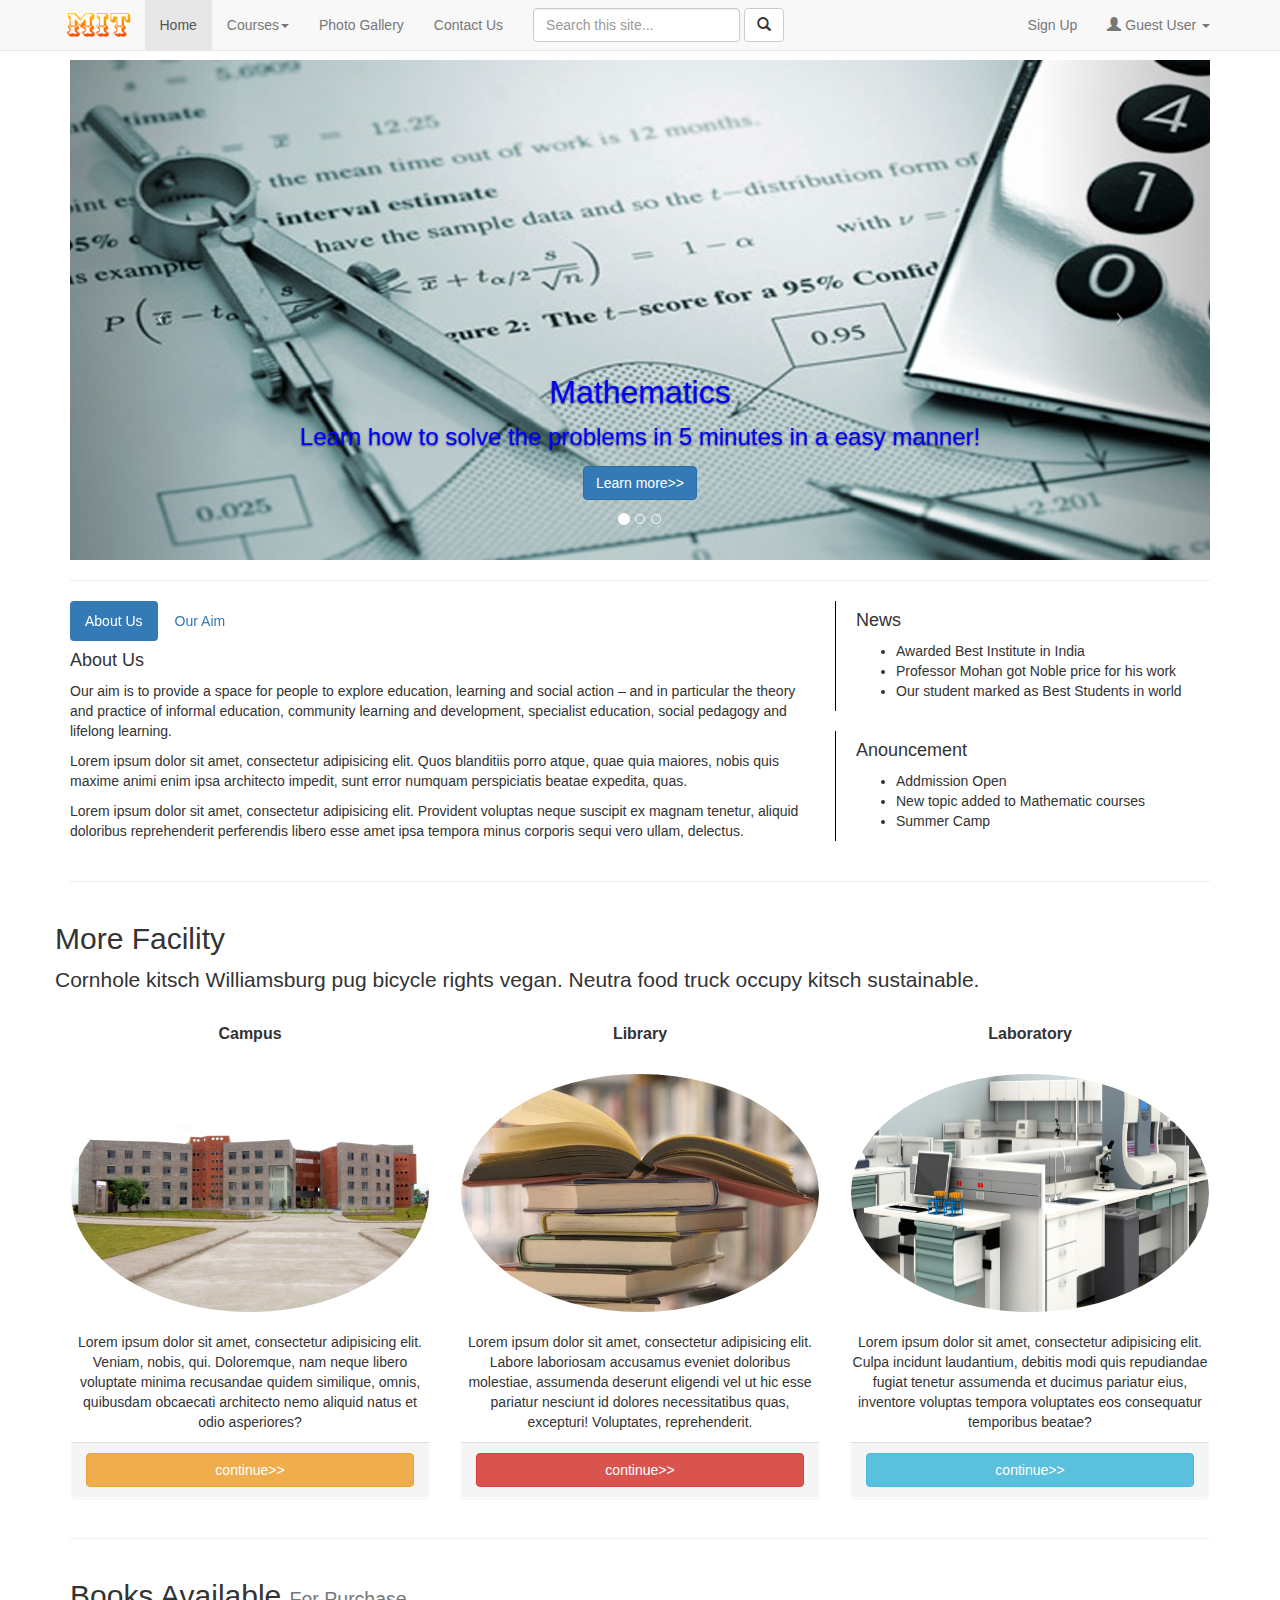
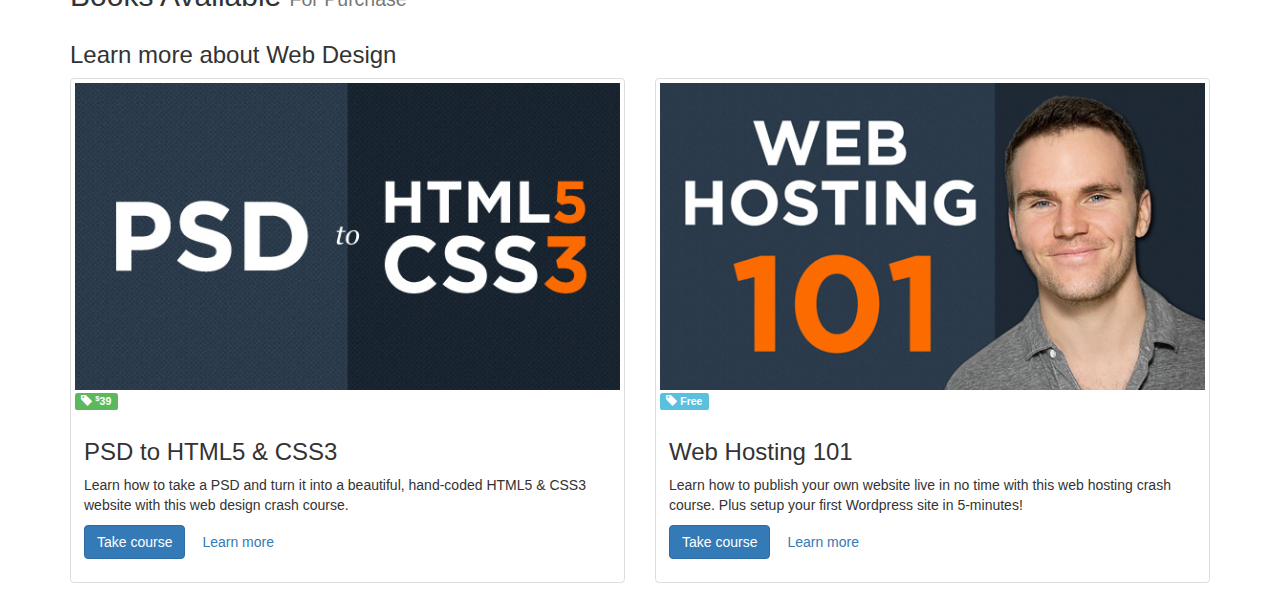
==== index.html @ 0b4a35d6 "assignment" ====
<!DOCTYPE html>

<html>
	<head>
		
		<!-- Website Title & Description for Search Engine purposes -->
		<title>MIT</title>
		<meta name="description" content="Institutional Website">
		
		<!-- Mobile viewport optimized -->
		<meta name="viewport" content="width=device-width, initial-scale=1.0, maximum-scale=1.0, user-scalable=no">
		
		<!-- Bootstrap CSS -->
		<link href="bootstrap/css/bootstrap.min.css" rel="stylesheet">
		<link href="includes/css/bootstrap-glyphicons.css" rel="stylesheet">
		
		<!-- Custom CSS -->
		<link href="includes/css/styles.css" rel="stylesheet">
		
		<!-- Include Modernizr in the head, before any other Javascript -->
		<script src="includes/js/modernizr-2.6.2.min.js"></script>
		
	</head>
	<body>
	<div class="container" id="main">
		<div class="navbar navbar-default navbar-fixed-top">
			<div class="container">
			    <!-- .btn-navbar is used as the toggle for collapsed navbar content -->
                <div class="navbar-header">
                    <button class="navbar-toggle collapsed" data-target="#navbarcollapsing" data-toggle="collapse" aria-expanded="false" aria-control="navbar" type="button">
                        <span class="sr-only">Toggle navigation</span>
                        <span class="icon-bar"></span>
                        <span class="icon-bar"></span>
                        <span class="icon-bar"></span>
                    </button>
                    <a class="navbar-brand" href="/"><img src="images/logo2.png" alt="Your Logo"></a>
                  
                </div><!-- navbar header-->
                <div id="navbarcollapsing" class="collapse navbar-collapse">
                	<ul class="nav navbar-nav">
                		<li  class="active"><a href="#">Home</a></li>
                		<li class="dropdown"><a class="dropdown-toggle" href="#" data-toggle="dropdown">Courses<strong class="caret"></strong></a>
                		  <ul class="dropdown-menu">
                		  	<li><a href="#">Mathematics</a></li>
                		  	<li><a href="#">Chemistry</a></li>
                		  	<li><a href="#">Physics</a></li>
                		  	<li class="divider"></li>
                		  	<li class="dropdown-header">More Courses</li>
                		  	<li><a href="#">Biology</a></li>
                		  </ul>
                		</li>
                		<li><a href="#">Photo Gallery</a></li>
                		<li><a href="#">Contact Us</a></li>
                	</ul>
            		<form class="navbar-form navbar-left">
						<input type="text" class="form-control" placeholder="Search this site..." id="searchInput">
						<button type="submit" class="btn btn-default"><span class="glyphicon glyphicon-search"></span></button>
					</form><!-- end navbar-form -->
                    <ul class="nav navbar-nav navbar-right">
                    	<li><a href="#signupModal" data-toggle="modal">Sign Up</a>

                    	</li>
                        <li class="dropdown">
                            <a href="#" class="dropdown-toggle" data-toggle="dropdown"  aria-haspopup="true" aria-expanded="false"><span class="glyphicon glyphicon-user"></span> Guest User <strong class="caret"></strong></a>
                            
                            <ul class="dropdown-menu">
                                <li>
                                    <a href="#"><span class="glyphicon glyphicon-wrench"></span> Settings</a>
                                </li>
                                
                                <li>
                                    <a href="#"><span class="glyphicon glyphicon-refresh"></span> Update Profile</a>
                                </li>
                                
                                <li>
                                    <a href="#"><span class="glyphicon glyphicon-briefcase"></span> Billing</a>
                                </li>
                                
                                <li class="divider"></li>
                                
                                <li>
                                    <a href="#"><span class="glyphicon glyphicon-off"></span> Sign out</a>
                                </li>
                            </ul>
                        </li>
                    </ul><!-- end nav pull-right -->
                </div><!-- Collapse navbar-->

			</div><!-- container of navbar-->
		</div><!-- navbar end-->
		<div class="carousel slide" id="myCarousel">
		
			<!-- Indicators -->
			<ol class="carousel-indicators">
				<li class="active" data-slide-to="0" data-target="#myCarousel"></li>
				<li data-slide-to="1" data-target="#myCarousel"></li>
				<li data-slide-to="2" data-target="#myCarousel"></li>
			</ol>
		
			<!-- Wrapper for slides -->
			<div class="carousel-inner">
				<div class="item active" id="slide1">
					<div class="carousel-caption">
						<h4>Mathematics</h4>
						<p>Learn how to solve the problems in 5 minutes in a easy manner!</p>
						<p><a class="btn btn-large btn-primary" href="#">Learn more>></a></p>
					</div><!-- end carousel-caption-->
				</div><!-- end item -->
				
				<div class="item" id="slide2">
					<div class="carousel-caption">
						<h4>Master in Laboratory Work</h4>
						<p>A Way to work in Physics lab so that it is easy to arrange all the task in specific manner and get mastery in it.</p>
						<p><a class="btn btn-large btn-primary" href="#">Learn more>></a></p>
					</div><!-- end carousel-caption-->
				</div><!-- end item -->
				
				<div class="item" id="slide3">
					<div class="carousel-caption">
						<h4>Research is Art</h4>
						<p>Research is an art how to think that a normal person can't think</p>
						<p><a class="btn btn-large btn-primary" href="#">Read it</a></p>
					</div><!-- end carousel-caption-->
				</div><!-- end item -->
			</div><!-- carousel-inner -->
			
			<!-- Controls -->
			<a class="left carousel-control" data-slide="prev" href="#myCarousel"><span class="icon-prev"></span></a>
			<a class="right carousel-control" data-slide="next" href="#myCarousel"><span class="icon-next"></span></a>
		
		</div><!-- end myCarousel -->
		<hr>
		<div class="row" id="maincontent">
			<div class="col-lg-8 col-md-8">
				<div class="tabbable">
					<ul class="nav nav-pills">
						<li class="active"><a href="#tab1" data-toggle="tab">About Us</a></li>
						<li><a href="#tab2" data-toggle="tab">Our Aim</a></li>
					</ul>
					<div class="tab-content">
						<div class="tab-pane active" id="tab1">
							<h4>About Us</h4>
							<p>Our aim is to provide a space for people to explore education, learning and social action – and in particular the theory and practice of informal education, community learning and development, specialist education, social pedagogy and lifelong learning.</p>
							<p>Lorem ipsum dolor sit amet, consectetur adipisicing elit. Quos blanditiis porro atque, quae quia maiores, nobis quis maxime animi enim ipsa architecto impedit, sunt error numquam perspiciatis beatae expedita, quas.</p>
							<p>Lorem ipsum dolor sit amet, consectetur adipisicing elit. Provident voluptas neque suscipit ex magnam tenetur, aliquid doloribus reprehenderit perferendis libero esse amet ipsa tempora minus corporis sequi vero ullam, delectus.</p>
						</div>
						<div class="tab-pane" id="tab2">
							<h4>Our Aim</h4>
							<p>Our aim is to provide a space for people to explore education, learning and social action – and in particular the theory and practice of informal education, community learning and development, specialist education, social pedagogy and lifelong learning.</p>
							<p>Lorem ipsum dolor sit amet, consectetur adipisicing elit. Quos blanditiis porro atque, quae quia maiores, nobis quis maxime animi enim ipsa architecto impedit, sunt error numquam perspiciatis beatae expedita, quas.</p>
							<p>Lorem ipsum dolor sit amet, consectetur adipisicing elit. Provident voluptas neque suscipit ex magnam tenetur, aliquid doloribus reprehenderit perferendis libero esse amet ipsa tempora minus corporis sequi vero ullam, delectus.</p>
						</div><!-- tab-pane end-->
					</div><!-- tab-content end-->
				</div><!-- tabbable-->
			</div><!-- col-8-->
			<div class="cal-lg-4 col-md-4">
				<div class="row subsec">
			    	<h4>News</h4>
			    	<ul>
			    		<li>Awarded Best Institute in India</li>
			    		<li>Professor Mohan got Noble price for his work</li>
			    		<li>Our student marked as Best Students in world</li>
			    	</ul>
			    </div>
			    <div class="row subsec">
			    	<h4>Anouncement</h4>
			    	<ul>
			    		<li>Addmission Open</li>
			    		<li>New topic added to Mathematic courses</li>
			    		<li>Summer Camp</li>
			    	</ul>
			    </div>
			</div><!-- end of col-4-->
		</div><! row maincontent end-->
		<hr>
		<div class="row" id="facilityheading">
			<div class="col-12">
				<h2>More Facility</h2>
				<p class="lead">Cornhole kitsch Williamsburg pug bicycle rights vegan. Neutra food truck occupy kitsch sustainable.</p>
			</div><!-- end col-12 -->
		</div><!-- end facilityHeading -->
		<div class="row" id="facility">
			<div class="col-sm-4 facility">
				<div class="panel">
					<div class="panel-heading">
						<h2 class="panel-title">Campus</h3>
					</div><!-- end panel-heading -->
					<img src="images/campus.jpg" alt="HTML5" class="img-circle img-responsive">
					
					<p>Lorem ipsum dolor sit amet, consectetur adipisicing elit. Veniam, nobis, qui. Doloremque, nam neque libero voluptate minima recusandae quidem similique, omnis, quibusdam obcaecati architecto nemo aliquid natus et odio asperiores?</p>
					<div class="panel-footer">
						<a href="#" target="_blank" class="btn btn-warning btn-block">continue>></a>
					</div>
				</div><!-- end panel -->
			</div><!-- end facility -->
			
			<div class="col-sm-4 facility">
				<div class="panel">
					<div class="panel-heading">
						<h2 class="panel-title">Library</h3>
					</div><!-- end panel-heading -->
					<img src="images/library.jpg" alt="CSS3" class="img-circle img-responsive">
					
					<p>Lorem ipsum dolor sit amet, consectetur adipisicing elit. Labore laboriosam accusamus eveniet doloribus molestiae, assumenda deserunt eligendi vel ut hic esse pariatur nesciunt id dolores necessitatibus quas, excepturi! Voluptates, reprehenderit.</p>
					<div class="panel-footer">
						<a href="#" target="_blank" class="btn btn-danger btn-block">continue>></a>
					</div>
				</div><!-- end panel -->
			</div><!-- end facility -->
			
			<div class="col-sm-4 facility">
				<div class="panel">
					<div class="panel-heading">
						<h2 class="panel-title">Laboratory</h3>
					</div><!-- end panel-heading -->
					<img src="images/laboratory.jpg" alt="Bootstrap 3" class="img-circle img-responsive">
					
					<p>Lorem ipsum dolor sit amet, consectetur adipisicing elit. Culpa incidunt laudantium, debitis modi quis repudiandae fugiat tenetur assumenda et ducimus pariatur eius, inventore voluptas tempora voluptates eos consequatur temporibus beatae?</p>
					<div class="panel-footer">
						<a href="#" target="_blank" class="btn btn-info btn-block">continue>></a>
					</div>
				</div><!-- end panel -->
			</div><!-- end facility -->
		</div><!-- end facility -->
		<hr>
		<div class="row booksheading">
			<div class="col-md-12">
				<h2>Books Available <small>For Purchase</small></h2>
			</div>
		</div>
        <div class="row" id="books">
            <div class="col-md-12">
                    <h3>Learn more about Web Design</h3>
                    <div class="thumbnails row">
                        <div class="col-md-6">
                            <div class="thumbnail">
                                <img src="images/item_psd2html5.jpg" alt="PSD to HTML5 & CSS3">
                                
                                <div class="label label-success price"><span class="glyphicon glyphicon-tag"></span> <sup>$</sup>39</div>
                                
                                <div class="caption">
                                    <h3>PSD to HTML5 &amp; CSS3</h3>
                                    
                                    <p>Learn how to take a PSD and turn it into a beautiful, hand-coded HTML5 &amp; CSS3 website with this web design crash course.</p>
                                    
                                    <p><a href="#" class="btn btn-primary btn-small" target="_blank">Take course</a> <a href="#" target="_blank" class="btn btn-small btn-link">Learn more</a></p>
                                </div><!-- end caption -->
                            </div><!-- end thumbnail -->
                        </div><!-- end col-6 -->
                        
                        <div class="col-md-6">
                            <div class="thumbnail">
                                <img src="images/item_webhosting101.jpg" alt="Web Hosting 101">
                                
                                <div class="label label-info price"><span class="glyphicon glyphicon-tag"></span> Free</div>
                                
                                <div class="caption">
                                    <h3>Web Hosting 101</h3>
                                    
                                    <p>Learn how to publish your own website live in no time with this web hosting crash course. Plus setup your first Wordpress site in 5-minutes!</p>
                                    
                                    <p><a href="#" class="btn btn-primary btn-small" target="_blank">Take course</a> <a href="#" target="_blank" class="btn btn-small btn-link">Learn more</a></p>
                                </div><!-- end caption -->
                            </div><!-- end thumbnail -->
                        </div><!-- end col-6 -->
                    </div><!-- end row -->
                </div><!-- end col-12 -->                
        </div><!-- end row -->
	</div><!-- main container end-->
	<!-- Your Code Goes Here. Remember to remove this comment once you've started, you don't need it :) -->
	                    	<div class="modal fade" id="signupModal">
                                <div class="modal-dialog">
                                    <div class="modal-content">
                                        <div class="modal-header">
                                            <button class="close" data-dismiss="modal">&times;</button>
                                            
                                            <h4 class="modal-title">Sign Up</h4>
                                        </div><!-- end modal-header -->
                                        <div class="modal-body">
                                            <form class="form-horizontal">
                                                <div class="form-group">
                                                    <label class="col-lg-2 control-label" for="inputName">Name</label>
                                                    <div class="col-lg-10">
                                                        <input class="form-control" id="inputName" placeholder="Name" type="text">
                                                    </div>
                                                </div>
                                                
                                                <div class="form-group">
                                                    <label class="col-lg-2 control-label" for="inputEmail">Email</label>
                                                    <div class="col-lg-10">
                                                        <input class="form-control" id="inputEmail" placeholder="Email" type="email">
                                                    </div>
                                                </div>
											  	<div class="form-group">
											    	<label for="InputPassword" class="col-lg-2 control-label">Password</label>
											    	<div class="col-lg-10">
											    		<input type="password" class="form-control" id="InputPassword" placeholder="Password">
											    	</div>
											  	</div>                                                
                                                <div class="form-group">
                                                    <label class="col-lg-2 control-label" for="inputMessage">Interest</label>
                                                    <div class="col-lg-10">
                                                        <textarea class="form-control" id="inputMessage" placeholder="Message" rows="3"></textarea>
                                                    </div>
                                                </div>
                                                
                                            </form>
                                        </div><!-- end modal-body -->
                                        
                                        <div class="modal-footer">
                                            <button class="btn btn-primary" type="button">Sign Up</button>
                                        </div><!-- end modal-footer -->
                                    </div><!-- end modal-content -->
                                </div><!-- end modal-dialog -->
                            </div><!-- end myModal -->

	<!-- All Javascript at the bottom of the page for faster page loading -->
		
	<!-- First try for the online version of jQuery-->
	<!-- <script src="http://code.jquery.com/jquery.js"></script> -->
	<script src="https://ajax.googleapis.com/ajax/libs/jquery/1.11.3/jquery.min.js"></script>
	
	<!-- If no online access, fallback to our hardcoded version of jQuery -->
	<script>window.jQuery || document.write('<script src="includes/js/jquery-1.11.3.min.js"><\/script>')</script>
	
	<!-- Bootstrap JS -->
	<script src="bootstrap/js/bootstrap.min.js"></script>
	
	<!-- Custom JS -->
	<script src="includes/js/script.js"></script>
	
	</body>
</html>
---- includes/css/styles.css ----
/*

My Custom CSS
=============

Author:  Prashant Farkya
Updated: July 2016
Notes:	 Hand coded for Udemy.com

*/


/* --------------------------------------
   Layout
   -------------------------------------- */
.navbar-brand{
	padding:10px;
}
.navbar-brand img{
	height:30px;
}

/* --------------------------------------
   Typography
   -------------------------------------- */
#myCarousel .carousel-caption{
	color:blue;
}



/* --------------------------------------
   Navbar
   -------------------------------------- */
  
/* --------------------------------------
   Carousel
   -------------------------------------- */
#myCarousel {
	margin-top: 60px;
}

.carousel-caption {
	font-size: 24px;
}

.carousel-caption h4 {
	font-size: 32px;
}

#myCarousel .item { height: 400px; }

#slide1 {
	background: url('../../images/mathematics_caroursel_medium.jpg') top center no-repeat;
}

#slide2 {
	background: url('../../images/laboratory_carousel_medium.jpg') top center no-repeat;
}

#slide3 {
	background: url('../../images/research_carousel_medium.jpg') top center no-repeat;
}

/* --------------------------------------
   Global Styles
   -------------------------------------- */

.subsec{
	height:50%;
	border-left:1px black solid;
	margin-bottom:20px;
	padding-left:20px;
}

#facility .facility{
	text-align:center;
}

#facility .facility img{
	height:238px;
	width:100%;
	margin-bottom:20px;
	margin-top:20px;
}
#facility .facility .panel-title{
	font-weight:bold;
}
/* --------------------------------------
   Media Queries
   -------------------------------------- */
/*Medium Desktop*/
@media (max-width:1200px){ 
	.nav.navbar-nav>li>a{
		padding-right:5px;
		padding-left:5px;
	}
	#searchInput{
		width:100px;
	}
}

/* Landscape phone to portrait tablet */
@media (max-width: 768px) {

	#myCarousel .item { height: 310px; }
	
	#slide1 {
		background: url('../../images/mathematics_caroursel_small.jpg') top center no-repeat;
	}
	
	#slide2 {
		background: url('../../images/laboratory_carousel_small.jpg') top center no-repeat;
	}
	
	#slide3 {
		background: url('../../images/research_carousel_small.jpg') top center no-repeat;
	}
	
	.carousel-caption {
		font-size: 16px;
	}
	
	.carousel-caption h4 {
		font-size: 22px;
	}
	
	   
}
/* Portrait & landscape phone */
@media (max-width: 480px) {

}

/* Large desktop */
@media (min-width: 1200px) {
	#myCarousel .item { height: 500px; }
	
	#slide1 {
		background: url('../../images/mathematics_caroursel_large.jpg') top center no-repeat;
	}
	
	#slide2 {
		background: url('../../images/laboratory_carousel_large.jpg') top center no-repeat;
	}
	
	#slide3 {
		background: url('../../images/research_carousel_large.jpg') top center no-repeat;
	}
}
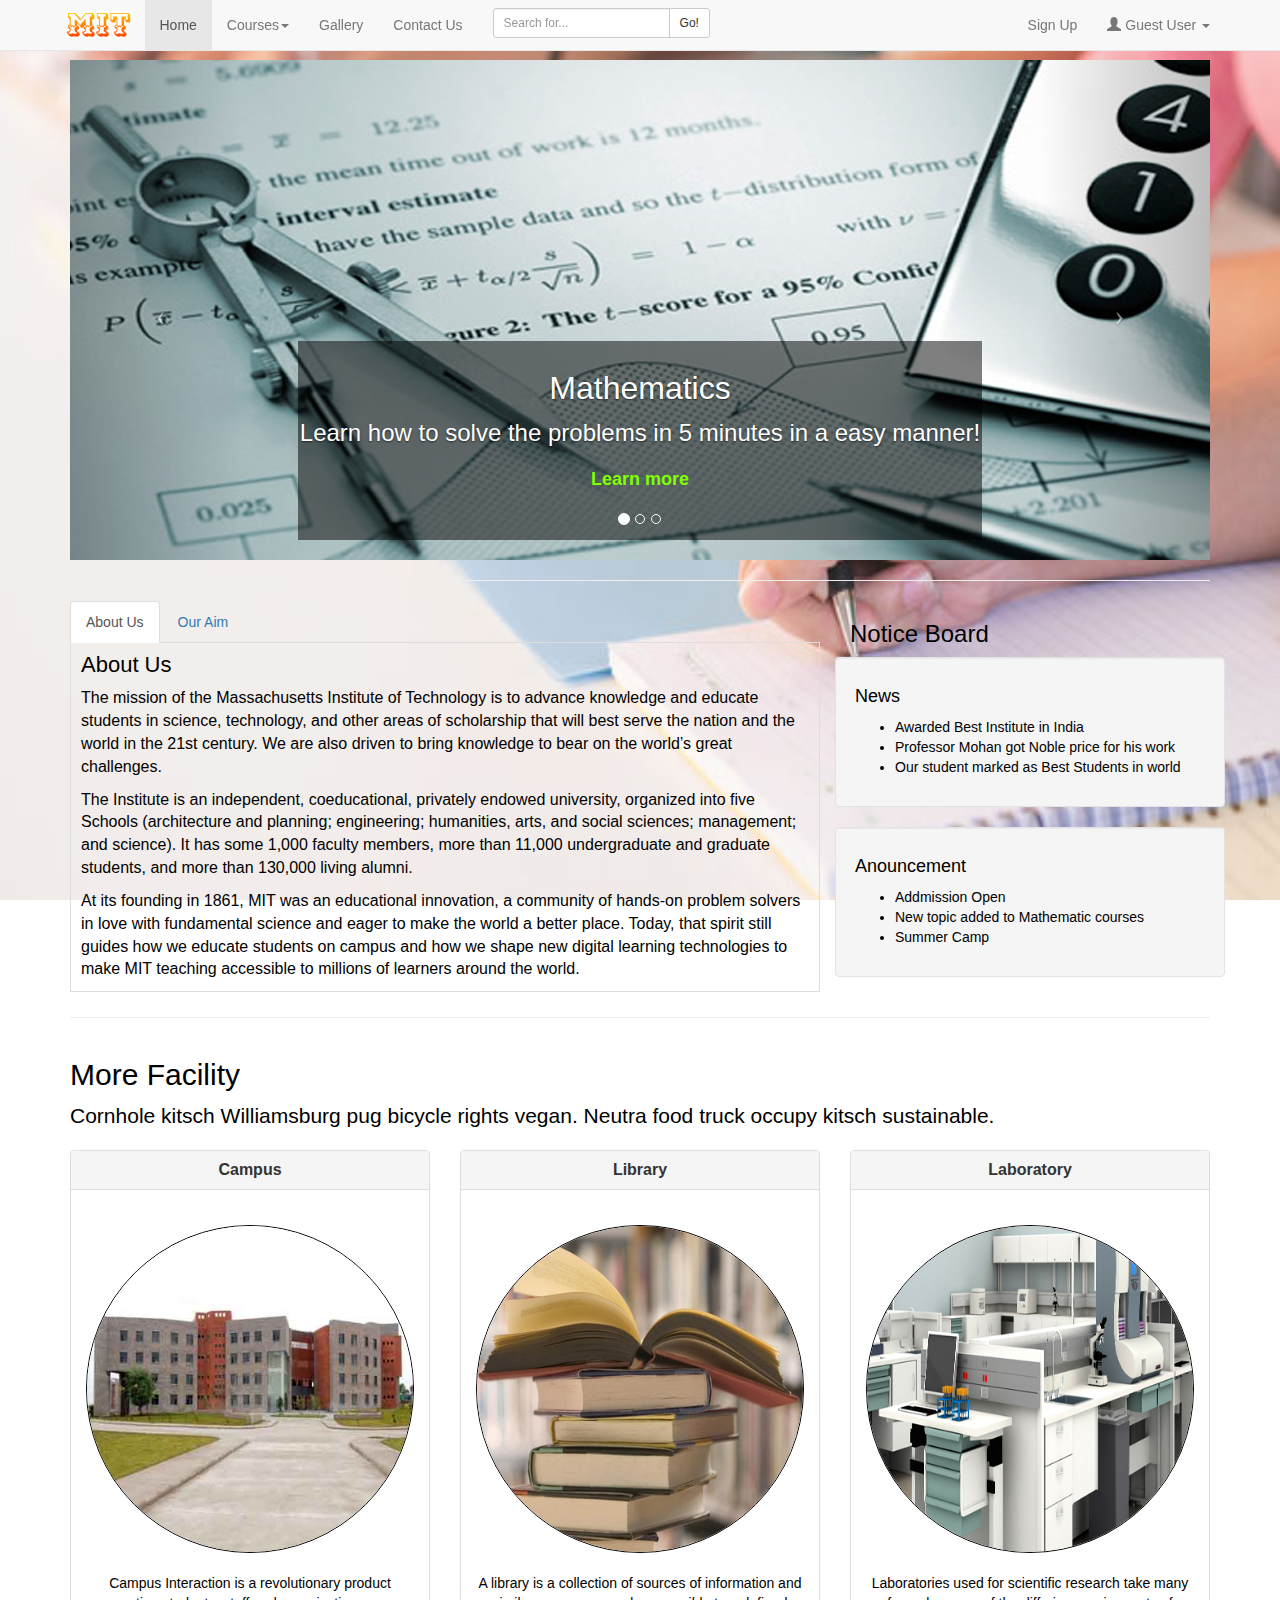
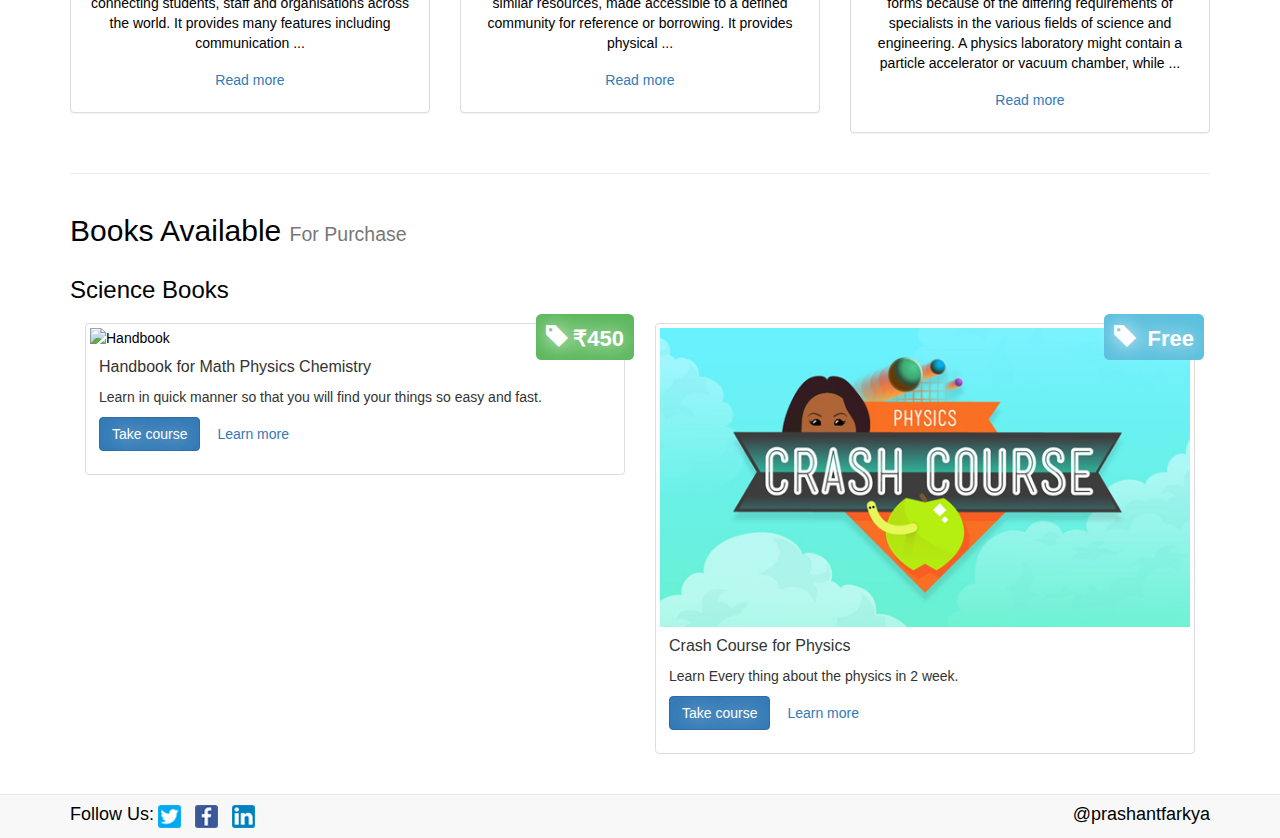
==== commit ff112f3e: "bootstrap more feature" ====
--- a/index.html
+++ b/index.html
@@ -23,7 +23,7 @@
 	</head>
 	<body>
 	<div class="container" id="main">
-		<div class="navbar navbar-default navbar-fixed-top">
+		<div class="navbar navbar-default navbar-fixed-top shrink">
 			<div class="container">
 			    <!-- .btn-navbar is used as the toggle for collapsed navbar content -->
                 <div class="navbar-header">
@@ -33,35 +33,39 @@
                         <span class="icon-bar"></span>
                         <span class="icon-bar"></span>
                     </button>
-                    <a class="navbar-brand" href="/"><img src="images/logo2.png" alt="Your Logo"></a>
+                    <a class="navbar-brand shrink" href="index.html"><img src="images/logo2.png" alt="Your Logo"></a>
                   
                 </div><!-- navbar header-->
                 <div id="navbarcollapsing" class="collapse navbar-collapse">
                 	<ul class="nav navbar-nav">
-                		<li  class="active"><a href="#">Home</a></li>
-                		<li class="dropdown"><a class="dropdown-toggle" href="#" data-toggle="dropdown">Courses<strong class="caret"></strong></a>
+                		<li  class="active"><a class="shrink" href="index.html">Home</a></li>
+                		<li class="dropdown"><a class="dropdown-toggle shrink" href="#" data-toggle="dropdown">Courses<strong class="caret"></strong></a>
                 		  <ul class="dropdown-menu">
-                		  	<li><a href="#">Mathematics</a></li>
-                		  	<li><a href="#">Chemistry</a></li>
-                		  	<li><a href="#">Physics</a></li>
+                		  	<li><a href="courses.html#math">Mathematics</a></li>
+                		  	<li><a href="courses.html#chemistry">Chemistry</a></li>
+                		  	<li><a href="courses.html#physics">Physics</a></li>
                 		  	<li class="divider"></li>
                 		  	<li class="dropdown-header">More Courses</li>
-                		  	<li><a href="#">Biology</a></li>
+                		  	<li><a href="courses.html#bio">Biology</a></li>
                 		  </ul>
                 		</li>
-                		<li><a href="#">Photo Gallery</a></li>
-                		<li><a href="#">Contact Us</a></li>
+                		<li><a class="shrink" href="gallery.html">Gallery</a></li>
+                		<li><a class="shrink" href="contactus.html">Contact Us</a></li>
                 	</ul>
-            		<form class="navbar-form navbar-left">
-						<input type="text" class="form-control" placeholder="Search this site..." id="searchInput">
-						<button type="submit" class="btn btn-default"><span class="glyphicon glyphicon-search"></span></button>
+            		<form class="navbar-form shrink navbar-left">
+					    <div class="input-group input-group-sm" id="searchInput">
+					      <input type="text" class="form-control" placeholder="Search for...">
+					      <span class="input-group-btn">
+					        <button class="btn btn-default" type="button">Go!</button>
+					      </span>
+					    </div><!-- /input-group -->
 					</form><!-- end navbar-form -->
                     <ul class="nav navbar-nav navbar-right">
-                    	<li><a href="#signupModal" data-toggle="modal">Sign Up</a>
+                    	<li><a class="shrink" href="#signupModal" data-toggle="modal">Sign Up</a>
 
                     	</li>
                         <li class="dropdown">
-                            <a href="#" class="dropdown-toggle" data-toggle="dropdown"  aria-haspopup="true" aria-expanded="false"><span class="glyphicon glyphicon-user"></span> Guest User <strong class="caret"></strong></a>
+                            <a href="#" class="dropdown-toggle shrink" data-toggle="dropdown"  aria-haspopup="true" aria-expanded="false"><span class="glyphicon glyphicon-user"></span> Guest User <strong class="caret"></strong></a>
                             
                             <ul class="dropdown-menu">
                                 <li>
@@ -103,7 +107,7 @@
 					<div class="carousel-caption">
 						<h4>Mathematics</h4>
 						<p>Learn how to solve the problems in 5 minutes in a easy manner!</p>
-						<p><a class="btn btn-large btn-primary" href="#">Learn more>></a></p>
+						<p><a class="btn btn-large btn-link carlink" href="#">Learn more</a></p>
 					</div><!-- end carousel-caption-->
 				</div><!-- end item -->
 				
@@ -111,7 +115,7 @@
 					<div class="carousel-caption">
 						<h4>Master in Laboratory Work</h4>
 						<p>A Way to work in Physics lab so that it is easy to arrange all the task in specific manner and get mastery in it.</p>
-						<p><a class="btn btn-large btn-primary" href="#">Learn more>></a></p>
+						<p><a class="btn btn-large btn-link carlink" href="#">Learn more</a></p>
 					</div><!-- end carousel-caption-->
 				</div><!-- end item -->
 				
@@ -119,7 +123,7 @@
 					<div class="carousel-caption">
 						<h4>Research is Art</h4>
 						<p>Research is an art how to think that a normal person can't think</p>
-						<p><a class="btn btn-large btn-primary" href="#">Read it</a></p>
+						<p><a class="btn btn-large btn-link carlink" href="#">Learn more</a></p>
 					</div><!-- end carousel-caption-->
 				</div><!-- end item -->
 			</div><!-- carousel-inner -->
@@ -133,91 +137,97 @@
 		<div class="row" id="maincontent">
 			<div class="col-lg-8 col-md-8">
 				<div class="tabbable">
-					<ul class="nav nav-pills">
+					<ul class="nav nav-tabs">
 						<li class="active"><a href="#tab1" data-toggle="tab">About Us</a></li>
 						<li><a href="#tab2" data-toggle="tab">Our Aim</a></li>
 					</ul>
 					<div class="tab-content">
 						<div class="tab-pane active" id="tab1">
 							<h4>About Us</h4>
-							<p>Our aim is to provide a space for people to explore education, learning and social action – and in particular the theory and practice of informal education, community learning and development, specialist education, social pedagogy and lifelong learning.</p>
-							<p>Lorem ipsum dolor sit amet, consectetur adipisicing elit. Quos blanditiis porro atque, quae quia maiores, nobis quis maxime animi enim ipsa architecto impedit, sunt error numquam perspiciatis beatae expedita, quas.</p>
-							<p>Lorem ipsum dolor sit amet, consectetur adipisicing elit. Provident voluptas neque suscipit ex magnam tenetur, aliquid doloribus reprehenderit perferendis libero esse amet ipsa tempora minus corporis sequi vero ullam, delectus.</p>
+							<p>The mission of the Massachusetts Institute of Technology is to advance knowledge and educate students in science, technology, and other areas of scholarship that will best serve the nation and the world in the 21st century. We are also driven to bring knowledge to bear on the world’s great challenges.</p>
+							<p>The Institute is an independent, coeducational, privately endowed university, organized into five Schools (architecture and planning; engineering; humanities, arts, and social sciences; management; and science). It has some 1,000 faculty members, more than 11,000 undergraduate and graduate students, and more than 130,000 living alumni.</p>
+							<p>At its founding in 1861, MIT was an educational innovation, a community of hands-on problem solvers in love with fundamental science and eager to make the world a better place. Today, that spirit still guides how we educate students on campus and how we shape new digital learning technologies to make MIT teaching accessible to millions of learners around the world.</p>
+							
 						</div>
 						<div class="tab-pane" id="tab2">
 							<h4>Our Aim</h4>
-							<p>Our aim is to provide a space for people to explore education, learning and social action – and in particular the theory and practice of informal education, community learning and development, specialist education, social pedagogy and lifelong learning.</p>
-							<p>Lorem ipsum dolor sit amet, consectetur adipisicing elit. Quos blanditiis porro atque, quae quia maiores, nobis quis maxime animi enim ipsa architecto impedit, sunt error numquam perspiciatis beatae expedita, quas.</p>
-							<p>Lorem ipsum dolor sit amet, consectetur adipisicing elit. Provident voluptas neque suscipit ex magnam tenetur, aliquid doloribus reprehenderit perferendis libero esse amet ipsa tempora minus corporis sequi vero ullam, delectus.</p>
+							<div class="embed-responsive embed-responsive-16by9">
+    							<iframe class="embed-responsive-item" src="//www.youtube.com/embed/8mb-0qbq984"></iframe>
+							</div>
 						</div><!-- tab-pane end-->
 					</div><!-- tab-content end-->
 				</div><!-- tabbable-->
 			</div><!-- col-8-->
 			<div class="cal-lg-4 col-md-4">
-				<div class="row subsec">
-			    	<h4>News</h4>
-			    	<ul>
-			    		<li>Awarded Best Institute in India</li>
-			    		<li>Professor Mohan got Noble price for his work</li>
-			    		<li>Our student marked as Best Students in world</li>
-			    	</ul>
+				<h3>Notice Board</h3>
+				<div class="row">
+					<div class="well">
+				    	<h4>News</h4>
+				    	<ul>
+				    		<li>Awarded Best Institute in India</li>
+				    		<li>Professor Mohan got Noble price for his work</li>
+				    		<li>Our student marked as Best Students in world</li>
+				    	</ul>
+				    </div>
 			    </div>
-			    <div class="row subsec">
-			    	<h4>Anouncement</h4>
-			    	<ul>
-			    		<li>Addmission Open</li>
-			    		<li>New topic added to Mathematic courses</li>
-			    		<li>Summer Camp</li>
-			    	</ul>
+			    <div class="row">
+				    <div class="well">
+				    	<h4>Anouncement</h4>
+				    	<ul>
+				    		<li>Addmission Open</li>
+				    		<li>New topic added to Mathematic courses</li>
+				    		<li>Summer Camp</li>
+				    	</ul>
+				    </div>
 			    </div>
 			</div><!-- end of col-4-->
 		</div><! row maincontent end-->
 		<hr>
 		<div class="row" id="facilityheading">
-			<div class="col-12">
+			<div class="col-lg-12 col-md-12">
 				<h2>More Facility</h2>
 				<p class="lead">Cornhole kitsch Williamsburg pug bicycle rights vegan. Neutra food truck occupy kitsch sustainable.</p>
 			</div><!-- end col-12 -->
 		</div><!-- end facilityHeading -->
 		<div class="row" id="facility">
 			<div class="col-sm-4 facility">
-				<div class="panel">
+				<div class="panel panel-default">
 					<div class="panel-heading">
 						<h2 class="panel-title">Campus</h3>
 					</div><!-- end panel-heading -->
+					<div class="panel-body">
 					<img src="images/campus.jpg" alt="HTML5" class="img-circle img-responsive">
 					
-					<p>Lorem ipsum dolor sit amet, consectetur adipisicing elit. Veniam, nobis, qui. Doloremque, nam neque libero voluptate minima recusandae quidem similique, omnis, quibusdam obcaecati architecto nemo aliquid natus et odio asperiores?</p>
-					<div class="panel-footer">
-						<a href="#" target="_blank" class="btn btn-warning btn-block">continue>></a>
+					<p>Campus Interaction is a revolutionary product connecting students, staff and organisations across the world. It provides many features including communication ...</p>
+					<a href="#" target="_blank" class="btn btn-link">Read more</a>
 					</div>
 				</div><!-- end panel -->
 			</div><!-- end facility -->
 			
 			<div class="col-sm-4 facility">
-				<div class="panel">
+				<div class="panel panel-default">
 					<div class="panel-heading">
 						<h2 class="panel-title">Library</h3>
 					</div><!-- end panel-heading -->
-					<img src="images/library.jpg" alt="CSS3" class="img-circle img-responsive">
-					
-					<p>Lorem ipsum dolor sit amet, consectetur adipisicing elit. Labore laboriosam accusamus eveniet doloribus molestiae, assumenda deserunt eligendi vel ut hic esse pariatur nesciunt id dolores necessitatibus quas, excepturi! Voluptates, reprehenderit.</p>
-					<div class="panel-footer">
-						<a href="#" target="_blank" class="btn btn-danger btn-block">continue>></a>
+					<div class="panel-body">
+						<img src="images/library.jpg" alt="CSS3" class="img-circle img-responsive">
+						
+						<p>A library is a collection of sources of information and similar resources, made accessible to a defined community for reference or borrowing. It provides physical ...</p>
+						<a href="#" target="_blank" class="btn btn-link">Read more</a>
 					</div>
 				</div><!-- end panel -->
 			</div><!-- end facility -->
 			
 			<div class="col-sm-4 facility">
-				<div class="panel">
+				<div class="panel panel-default">
 					<div class="panel-heading">
 						<h2 class="panel-title">Laboratory</h3>
 					</div><!-- end panel-heading -->
-					<img src="images/laboratory.jpg" alt="Bootstrap 3" class="img-circle img-responsive">
-					
-					<p>Lorem ipsum dolor sit amet, consectetur adipisicing elit. Culpa incidunt laudantium, debitis modi quis repudiandae fugiat tenetur assumenda et ducimus pariatur eius, inventore voluptas tempora voluptates eos consequatur temporibus beatae?</p>
-					<div class="panel-footer">
-						<a href="#" target="_blank" class="btn btn-info btn-block">continue>></a>
+					<div class="panel-body">
+						<img src="images/laboratory.jpg" alt="Bootstrap 3" class="img-circle img-responsive">
+						
+						<p>Laboratories used for scientific research take many forms because of the differing requirements of specialists in the various fields of science and engineering. A physics laboratory might contain a particle accelerator or vacuum chamber, while ...</p>
+						<a href="#" target="_blank" class="btn btn-link">Read more</a>
 					</div>
 				</div><!-- end panel -->
 			</div><!-- end facility -->
@@ -230,18 +240,18 @@
 		</div>
         <div class="row" id="books">
             <div class="col-md-12">
-                    <h3>Learn more about Web Design</h3>
+                    <h3>Science Books</h3>
                     <div class="thumbnails row">
                         <div class="col-md-6">
                             <div class="thumbnail">
-                                <img src="images/item_psd2html5.jpg" alt="PSD to HTML5 & CSS3">
-                                
-                                <div class="label label-success price"><span class="glyphicon glyphicon-tag"></span> <sup>$</sup>39</div>
+                                <img src="images/handbook1.jpg" alt="Handbook">
+                                
+                                <div class="label label-success price"><span class="glyphicon glyphicon-tag"></span>&#8377;<sup></sup>450</div>
                                 
                                 <div class="caption">
-                                    <h3>PSD to HTML5 &amp; CSS3</h3>
+                                    <h3>Handbook for Math Physics Chemistry</h3>
                                     
-                                    <p>Learn how to take a PSD and turn it into a beautiful, hand-coded HTML5 &amp; CSS3 website with this web design crash course.</p>
+                                    <p>Learn in quick manner so that you will find your things so easy and fast.</p>
                                     
                                     <p><a href="#" class="btn btn-primary btn-small" target="_blank">Take course</a> <a href="#" target="_blank" class="btn btn-small btn-link">Learn more</a></p>
                                 </div><!-- end caption -->
@@ -250,14 +260,14 @@
                         
                         <div class="col-md-6">
                             <div class="thumbnail">
-                                <img src="images/item_webhosting101.jpg" alt="Web Hosting 101">
+                                <img src="images/crashcourse1.jpg" alt="Web Hosting 101">
                                 
                                 <div class="label label-info price"><span class="glyphicon glyphicon-tag"></span> Free</div>
                                 
                                 <div class="caption">
-                                    <h3>Web Hosting 101</h3>
+                                    <h3>Crash Course for Physics</h3>
                                     
-                                    <p>Learn how to publish your own website live in no time with this web hosting crash course. Plus setup your first Wordpress site in 5-minutes!</p>
+                                    <p>Learn Every thing about the physics in 2 week.</p>
                                     
                                     <p><a href="#" class="btn btn-primary btn-small" target="_blank">Take course</a> <a href="#" target="_blank" class="btn btn-small btn-link">Learn more</a></p>
                                 </div><!-- end caption -->
@@ -267,6 +277,25 @@
                 </div><!-- end col-12 -->                
         </div><!-- end row -->
 	</div><!-- main container end-->
+	<footer>
+		<div class="container">
+			<div class="row">
+				<div class="col-lg-12 col-md-12">
+				    <div class="pull-left">
+						<h4 class="hidden-xs">Follow Us:</h4>
+						<ul class="unstyled">
+							<li><a href="#"><img src="images/twittericon.png" alt="twitter"></a></li>
+							<li><a href="#"><img src="images/facebookicon.png" alt="Facebook"></a></li>
+							<li><a href="#"><img src="images/linkedinicon.png" alt="linkedin"></a></li>
+						</ul>
+					</div><!-- end of pull left-->
+					<div class="pull-right">
+						<h4>@prashantfarkya</h4>
+					</div><!--end of pullright-->
+				</div><!--end of col-->
+			</div><!end of row-->		
+		</div><!-- end of container-->
+	</footer><!-- end of footer-->
 	<!-- Your Code Goes Here. Remember to remove this comment once you've started, you don't need it :) -->
 	                    	<div class="modal fade" id="signupModal">
                                 <div class="modal-dialog">
@@ -298,9 +327,9 @@
 											    	</div>
 											  	</div>                                                
                                                 <div class="form-group">
-                                                    <label class="col-lg-2 control-label" for="inputMessage">Interest</label>
+                                                    <label class="col-lg-2 control-label" for="inputInterest">Interest</label>
                                                     <div class="col-lg-10">
-                                                        <textarea class="form-control" id="inputMessage" placeholder="Message" rows="3"></textarea>
+                                                        <textarea class="form-control" id="inputInterest" placeholder="What is your interest" rows="3"></textarea>
                                                     </div>
                                                 </div>
                                                 
--- a/includes/css/styles.css
+++ b/includes/css/styles.css
@@ -5,42 +5,100 @@
 
 Author:  Prashant Farkya
 Updated: July 2016
-Notes:	 Hand coded for Udemy.com
+Notes:	 Hand coded for Assignment-2
 
 */
 
 
+
 /* --------------------------------------
    Layout
    -------------------------------------- */
+.video-thumbnail {
+    position: relative;
+}
+.video-thumbnail .glyphicon {
+    position: absolute;
+    top: 50%;
+    margin-top: -30px; /* half icon's height */
+    left: 50%;
+    margin-left: -30px; /* half icon's width */
+    z-index: 999;
+    font-size:60px;
+}
+
+.modal-content iframe{
+	margin:0 auto;
+	width:100%;
+}
+.navbar{
+	min-height:30px;
+}
+.navbar.navbar-default.navbar-fixed-top.shrink.tiny{
+	height:37px;
+}
 .navbar-brand{
 	padding:10px;
 }
 .navbar-brand img{
 	height:30px;
 }
+.nav.navbar-nav>li>a.tiny{
+	padding-top:8px;
+	padding-bottom:8px;
+}
+.navbar-brand.tiny{
+	padding-top:3px;
+	padding-bottom:3px;
+}
+.navbar-form.tiny{
+	margin-top:1px;
+	margin-bottom:1px;
+}
 
 /* --------------------------------------
    Typography
    -------------------------------------- */
 #myCarousel .carousel-caption{
-	color:blue;
-}
-
-
-
-/* --------------------------------------
-   Navbar
-   -------------------------------------- */
-  
+	color:white;
+}
+#myCarousel .carousel-caption a{
+	font-size: 18px;
+    font-weight: bold;
+}
+
+#myCarousel .carlink{
+	color:chartreuse;
+}
+
+
+/* --------------------------------------
+   tab-pane
+   -------------------------------------- */
+ .tab-pane h4{
+ 	font-size:22px;
+ 	margin-top:0px;
+ 	padding-top:10px;
+ }
+.tab-pane p{
+	font-size:16px;
+}
+
+.tab-content{
+	border-left:1px solid #ddd;
+	border-right:1px solid #ddd;
+	border-bottom:1px solid #ddd;
+	padding-left:10px;
+	padding-right:10px;
+}
+
 /* --------------------------------------
    Carousel
    -------------------------------------- */
-#myCarousel {
-	margin-top: 60px;
-}
+
 
 .carousel-caption {
+	background-color:rgba(0, 0, 0, 0.5);
 	font-size: 24px;
 }
 
@@ -65,7 +123,18 @@
 /* --------------------------------------
    Global Styles
    -------------------------------------- */
-
+body{
+	margin-top:60px;
+	background:url(../../images/background.jpeg) no-repeat fixed;
+	background-size:100% 100%;
+	color:black;
+	text-shadow:1px 1px 20px white;
+	font-family:sans-serif;
+}
+
+.page-header{
+	margin-top:10px;
+}
 .subsec{
 	height:50%;
 	border-left:1px black solid;
@@ -78,14 +147,75 @@
 }
 
 #facility .facility img{
-	height:238px;
-	width:100%;
-	margin-bottom:20px;
-	margin-top:20px;
+	border: 1px solid;
+	margin:20px auto 20px auto;
 }
 #facility .facility .panel-title{
 	font-weight:bold;
 }
+
+.photo-buck{
+	margin-top:10px;
+	margin-bottom:10px;
+}
+
+.photo-buck img{
+	margin:auto;
+}
+/**************************************************
+Thumbnail Price Tag Styling
+****************************************************/
+.thumbnails {
+	margin: 20px 0;
+}
+
+.thumbnail {
+	position: relative;
+}
+
+.thumbnail h3 {
+	font-size: 16px;
+	margin: 0 0 10px;
+	line-height: 20px;
+}
+
+.thumbnail .price {
+	font-size: 22px;
+	position: absolute;
+	top: -10px;
+	right: -10px;
+	padding: 10px;
+}
+
+.thumbnail .price sup {
+	font-weight: normal;
+	font-size: 12px;
+}
+
+.thumbnail span.glyphicon {
+	margin-right: 5px;
+}
+
+
+/**************************************************
+Footer
+****************************************************/
+footer{
+	background:#f8f8f8;
+	border-top:1px #e7e7e7 solid;
+}
+footer .unstyled,footer h4{
+	display:inline-block;
+	padding:0px;
+	margin:10px 0px 10px 0px;
+}
+footer .unstyled li{
+   display:inline;
+   list-style:none;
+   margin-right: 10px;
+}
+
+
 /* --------------------------------------
    Media Queries
    -------------------------------------- */
@@ -96,7 +226,7 @@
 		padding-left:5px;
 	}
 	#searchInput{
-		width:100px;
+		width:150px;
 	}
 }
 
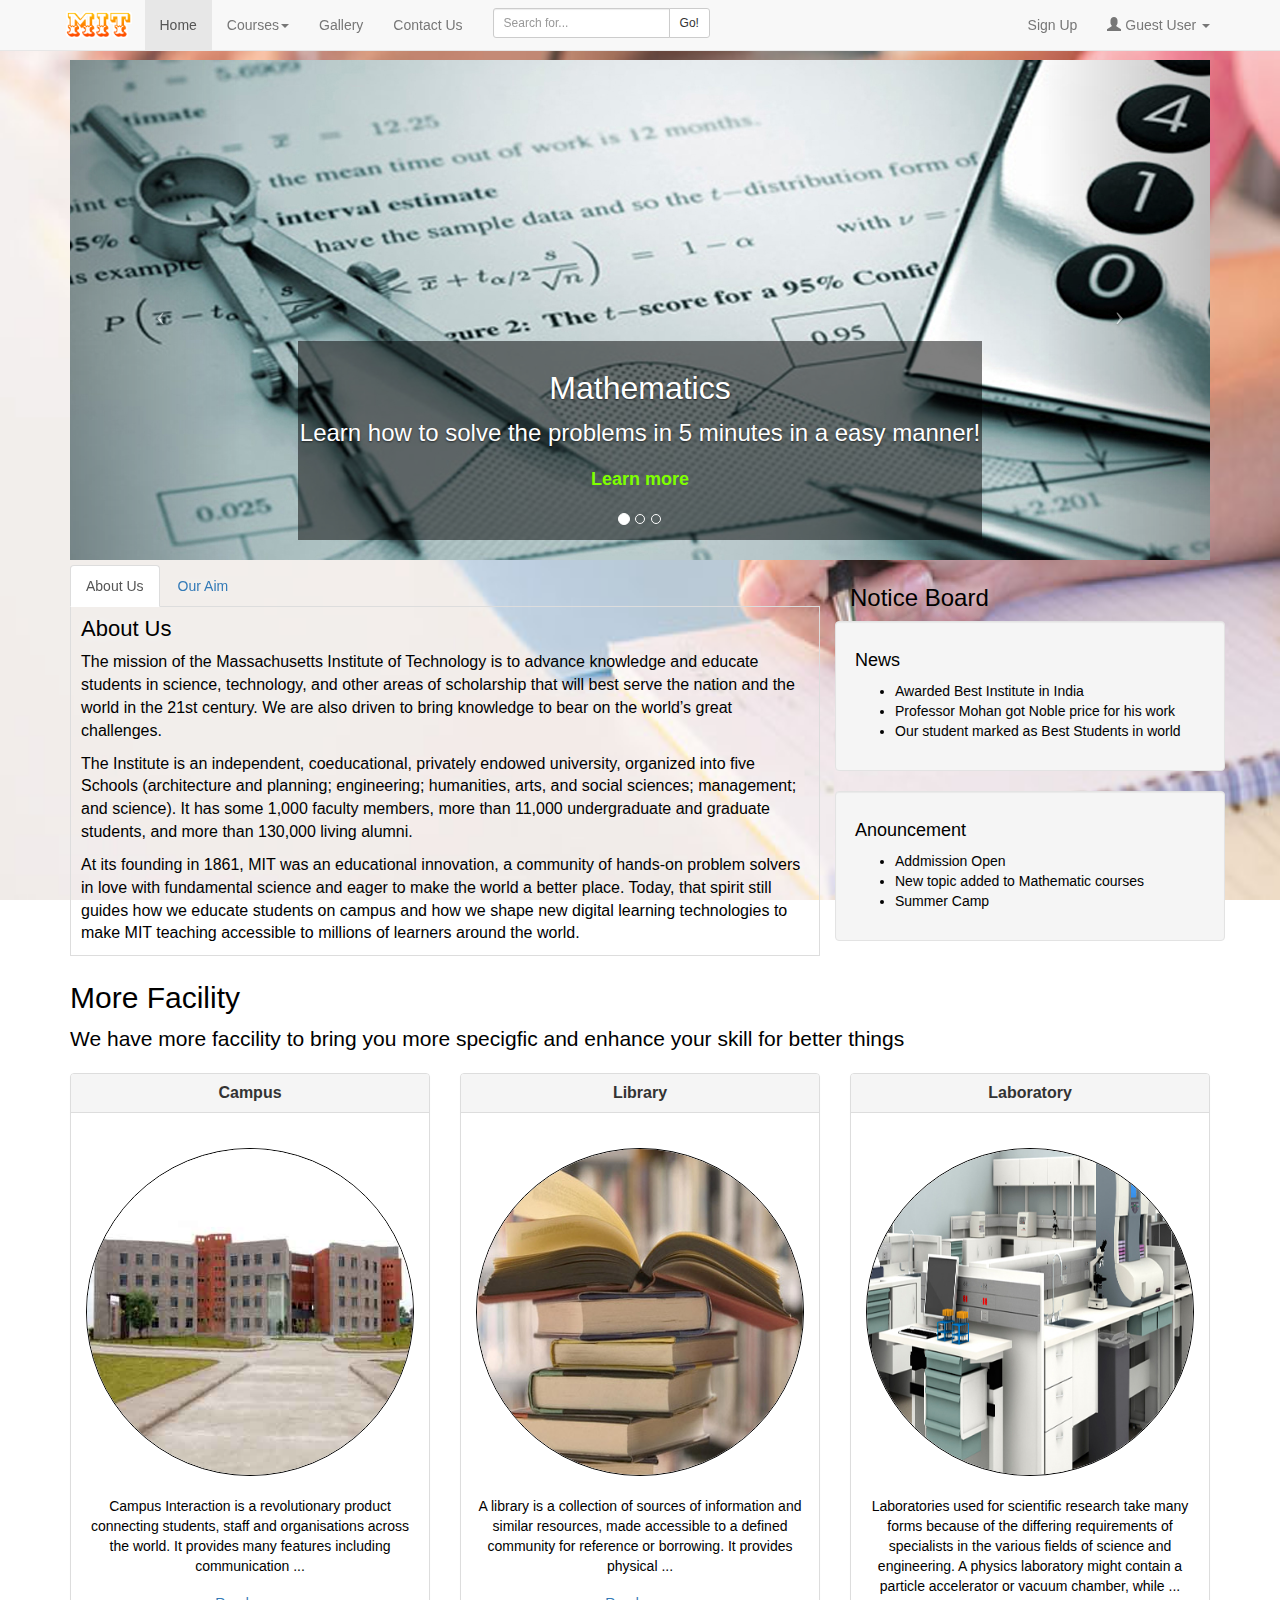
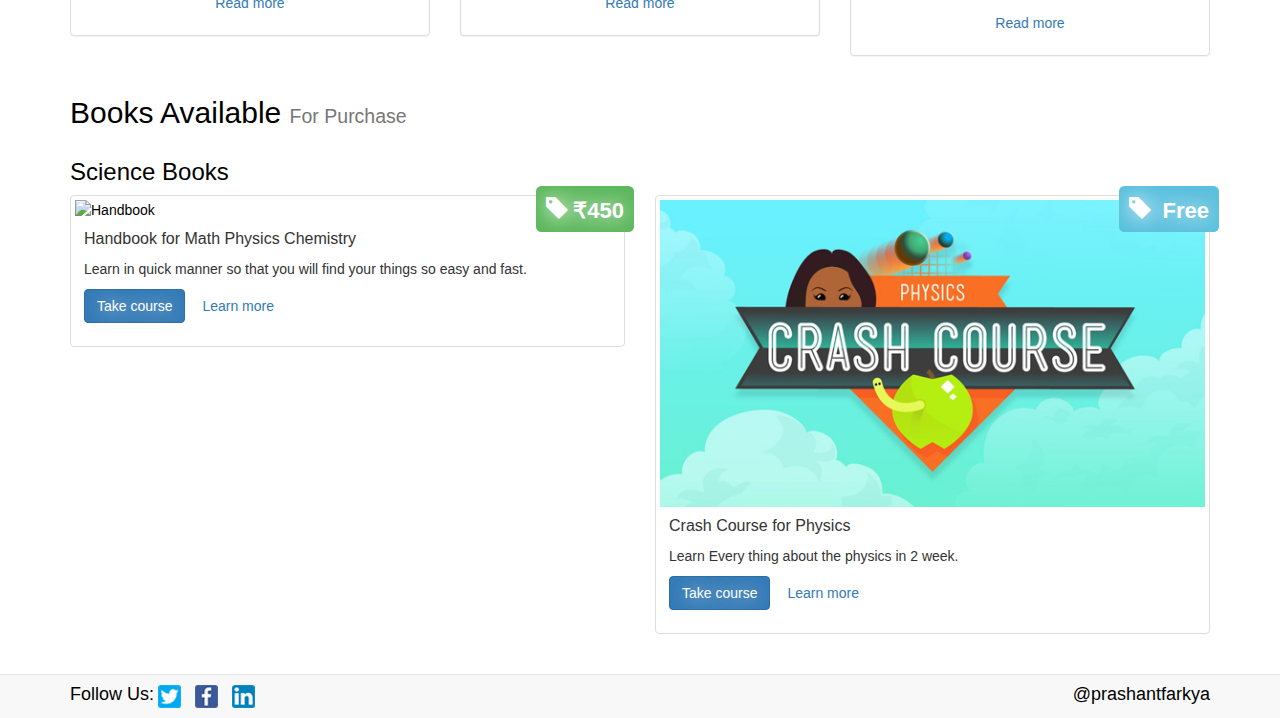
==== commit 040038be: "updated" ====
--- a/index.html
+++ b/index.html
@@ -21,8 +21,7 @@
 		<script src="includes/js/modernizr-2.6.2.min.js"></script>
 		
 	</head>
-	<body>
-	<div class="container" id="main">
+	<body>		
 		<div class="navbar navbar-default navbar-fixed-top shrink">
 			<div class="container">
 			    <!-- .btn-navbar is used as the toggle for collapsed navbar content -->
@@ -41,16 +40,16 @@
                 		<li  class="active"><a class="shrink" href="index.html">Home</a></li>
                 		<li class="dropdown"><a class="dropdown-toggle shrink" href="#" data-toggle="dropdown">Courses<strong class="caret"></strong></a>
                 		  <ul class="dropdown-menu">
-                		  	<li><a href="courses.html#math">Mathematics</a></li>
-                		  	<li><a href="courses.html#chemistry">Chemistry</a></li>
-                		  	<li><a href="courses.html#physics">Physics</a></li>
+                		  	<li><a href="#">Mathematics</a></li>
+                		  	<li><a href="#">Chemistry</a></li>
+                		  	<li><a href="#">Physics</a></li>
                 		  	<li class="divider"></li>
                 		  	<li class="dropdown-header">More Courses</li>
-                		  	<li><a href="courses.html#bio">Biology</a></li>
+                		  	<li><a href="#">Biology</a></li>
                 		  </ul>
                 		</li>
                 		<li><a class="shrink" href="gallery.html">Gallery</a></li>
-                		<li><a class="shrink" href="contactus.html">Contact Us</a></li>
+                		<li><a class="shrink" href="#">Contact Us</a></li>
                 	</ul>
             		<form class="navbar-form shrink navbar-left">
 					    <div class="input-group input-group-sm" id="searchInput">
@@ -92,256 +91,256 @@
 
 			</div><!-- container of navbar-->
 		</div><!-- navbar end-->
-		<div class="carousel slide" id="myCarousel">
-		
-			<!-- Indicators -->
-			<ol class="carousel-indicators">
-				<li class="active" data-slide-to="0" data-target="#myCarousel"></li>
-				<li data-slide-to="1" data-target="#myCarousel"></li>
-				<li data-slide-to="2" data-target="#myCarousel"></li>
-			</ol>
-		
-			<!-- Wrapper for slides -->
-			<div class="carousel-inner">
-				<div class="item active" id="slide1">
-					<div class="carousel-caption">
-						<h4>Mathematics</h4>
-						<p>Learn how to solve the problems in 5 minutes in a easy manner!</p>
-						<p><a class="btn btn-large btn-link carlink" href="#">Learn more</a></p>
-					</div><!-- end carousel-caption-->
-				</div><!-- end item -->
+    	<div class="modal fade" id="signupModal">
+            <div class="modal-dialog">
+                <div class="modal-content">
+                    <div class="modal-header">
+                        <button class="close" data-dismiss="modal">&times;</button>
+                        
+                        <h4 class="modal-title">Sign Up</h4>
+                    </div><!-- end modal-header -->
+                    <div class="modal-body">
+                        <form class="form-horizontal">
+                            <div class="form-group">
+                                <label class="col-lg-2 control-label" for="inputName">Name</label>
+                                <div class="col-lg-10">
+                                    <input class="form-control" id="inputName" placeholder="Name" type="text">
+                                </div>
+                            </div>
+                            
+                            <div class="form-group">
+                                <label class="col-lg-2 control-label" for="inputEmail">Email</label>
+                                <div class="col-lg-10">
+                                    <input class="form-control" id="inputEmail" placeholder="Email" type="email">
+                                </div>
+                            </div>
+						  	<div class="form-group">
+						    	<label for="InputPassword" class="col-lg-2 control-label">Password</label>
+						    	<div class="col-lg-10">
+						    		<input type="password" class="form-control" id="InputPassword" placeholder="Password">
+						    	</div>
+						  	</div>                                                
+                            <div class="form-group">
+                                <label class="col-lg-2 control-label" for="inputInterest">Interest</label>
+                                <div class="col-lg-10">
+                                    <textarea class="form-control" id="inputInterest" placeholder="What is your interest" rows="3"></textarea>
+                                </div>
+                            </div>
+                            
+                        </form>
+                    </div><!-- end modal-body -->
+                    
+                    <div class="modal-footer">
+                        <button class="btn btn-primary" type="button">Sign Up</button>
+                        <button class="btn btn-alert" type="button">Cancel</button>
+                    </div><!-- end modal-footer -->
+                </div><!-- end modal-content -->
+            </div><!-- end modal-dialog -->
+        </div><!-- end myModal -->
+        <div class="container">
+			<div class="carousel slide" id="myCarousel">
+			
+				<!-- Indicators -->
+				<ol class="carousel-indicators">
+					<li class="active" data-slide-to="0" data-target="#myCarousel"></li>
+					<li data-slide-to="1" data-target="#myCarousel"></li>
+					<li data-slide-to="2" data-target="#myCarousel"></li>
+				</ol>
+			
+				<!-- Wrapper for slides -->
+				<div class="carousel-inner">
+					<div class="item active" id="slide1">
+						<div class="carousel-caption">
+							<h4>Mathematics</h4>
+							<p>Learn how to solve the problems in 5 minutes in a easy manner!</p>
+							<p><a class="btn btn-large btn-link carlink" href="#">Learn more</a></p>
+						</div><!-- end carousel-caption-->
+					</div><!-- end item -->
+					
+					<div class="item" id="slide2">
+						<div class="carousel-caption">
+							<h4>Master in Laboratory Work</h4>
+							<p>A Way to work in Physics lab so that it is easy to arrange all the task in specific manner and get mastery in it.</p>
+							<p><a class="btn btn-large btn-link carlink" href="#">Learn more</a></p>
+						</div><!-- end carousel-caption-->
+					</div><!-- end item -->
+					
+					<div class="item" id="slide3">
+						<div class="carousel-caption">
+							<h4>Research is Art</h4>
+							<p>Research is an art how to think that a normal person can't think</p>
+							<p><a class="btn btn-large btn-link carlink" href="#">Learn more</a></p>
+						</div><!-- end carousel-caption-->
+					</div><!-- end item -->
+				</div><!-- carousel-inner -->
 				
-				<div class="item" id="slide2">
-					<div class="carousel-caption">
-						<h4>Master in Laboratory Work</h4>
-						<p>A Way to work in Physics lab so that it is easy to arrange all the task in specific manner and get mastery in it.</p>
-						<p><a class="btn btn-large btn-link carlink" href="#">Learn more</a></p>
-					</div><!-- end carousel-caption-->
-				</div><!-- end item -->
+				<!-- Controls -->
+				<a class="left carousel-control" data-slide="prev" href="#myCarousel"><span class="icon-prev"></span></a>
+				<a class="right carousel-control" data-slide="next" href="#myCarousel"><span class="icon-next"></span></a>			
+			</div><!-- end myCarousel -->
+		</div>
+		<div class="container" id="main">
+			<div class="row" id="maincontent">
+				<div class="col-lg-8 col-md-8">
+					<div class="tabbable">
+						<ul class="nav nav-tabs">
+							<li class="active"><a href="#tab1" data-toggle="tab">About Us</a></li>
+							<li><a href="#tab2" data-toggle="tab">Our Aim</a></li>
+						</ul>
+						<div class="tab-content">
+							<div class="tab-pane active" id="tab1">
+								<h4>About Us</h4>
+								<p>The mission of the Massachusetts Institute of Technology is to advance knowledge and educate students in science, technology, and other areas of scholarship that will best serve the nation and the world in the 21st century. We are also driven to bring knowledge to bear on the world’s great challenges.</p>
+								<p>The Institute is an independent, coeducational, privately endowed university, organized into five Schools (architecture and planning; engineering; humanities, arts, and social sciences; management; and science). It has some 1,000 faculty members, more than 11,000 undergraduate and graduate students, and more than 130,000 living alumni.</p>
+								<p>At its founding in 1861, MIT was an educational innovation, a community of hands-on problem solvers in love with fundamental science and eager to make the world a better place. Today, that spirit still guides how we educate students on campus and how we shape new digital learning technologies to make MIT teaching accessible to millions of learners around the world.</p>
+								
+							</div>
+							<div class="tab-pane" id="tab2">
+								<h4>Our Aim</h4>
+								<div class="embed-responsive embed-responsive-16by9">
+	    							<iframe class="embed-responsive-item" src="//www.youtube.com/embed/8mb-0qbq984"></iframe>
+								</div>
+							</div><!-- tab-pane end-->
+						</div><!-- tab-content end-->
+					</div><!-- tabbable-->
+				</div><!-- col-8-->
+				<div class="cal-lg-4 col-md-4">
+					<h3>Notice Board</h3>
+					<div class="row">
+						<div class="well">
+					    	<h4>News</h4>
+					    	<ul>
+					    		<li>Awarded Best Institute in India</li>
+					    		<li>Professor Mohan got Noble price for his work</li>
+					    		<li>Our student marked as Best Students in world</li>
+					    	</ul>
+					    </div>
+				    </div>
+				    <div class="row">
+					    <div class="well">
+					    	<h4>Anouncement</h4>
+					    	<ul>
+					    		<li>Addmission Open</li>
+					    		<li>New topic added to Mathematic courses</li>
+					    		<li>Summer Camp</li>
+					    	</ul>
+					    </div>
+				    </div>
+				</div><!-- end of col-4-->
+			</div><! row maincontent end-->
+			<div class="row" id="facilityheading">
+				<div class="col-lg-12 col-md-12">
+					<h2>More Facility</h2>
+					<p class="lead">We have more faccility to bring you more specigfic and enhance your skill for better things</p>
+				</div><!-- end col-12 -->
+			</div><!-- end facilityHeading -->
+			<div class="row" id="facility">
+				<div class="col-sm-4 facility">
+					<div class="panel panel-default">
+						<div class="panel-heading">
+							<h2 class="panel-title">Campus</h3>
+						</div><!-- end panel-heading -->
+						<div class="panel-body">
+						<img src="images/campus.jpg" alt="HTML5" class="img-circle img-responsive">
+						
+						<p>Campus Interaction is a revolutionary product connecting students, staff and organisations across the world. It provides many features including communication ...</p>
+						<a href="#" target="_blank" class="btn btn-link">Read more</a>
+						</div>
+					</div><!-- end panel -->
+				</div><!-- end facility -->
 				
-				<div class="item" id="slide3">
-					<div class="carousel-caption">
-						<h4>Research is Art</h4>
-						<p>Research is an art how to think that a normal person can't think</p>
-						<p><a class="btn btn-large btn-link carlink" href="#">Learn more</a></p>
-					</div><!-- end carousel-caption-->
-				</div><!-- end item -->
-			</div><!-- carousel-inner -->
-			
-			<!-- Controls -->
-			<a class="left carousel-control" data-slide="prev" href="#myCarousel"><span class="icon-prev"></span></a>
-			<a class="right carousel-control" data-slide="next" href="#myCarousel"><span class="icon-next"></span></a>
-		
-		</div><!-- end myCarousel -->
-		<hr>
-		<div class="row" id="maincontent">
-			<div class="col-lg-8 col-md-8">
-				<div class="tabbable">
-					<ul class="nav nav-tabs">
-						<li class="active"><a href="#tab1" data-toggle="tab">About Us</a></li>
-						<li><a href="#tab2" data-toggle="tab">Our Aim</a></li>
-					</ul>
-					<div class="tab-content">
-						<div class="tab-pane active" id="tab1">
-							<h4>About Us</h4>
-							<p>The mission of the Massachusetts Institute of Technology is to advance knowledge and educate students in science, technology, and other areas of scholarship that will best serve the nation and the world in the 21st century. We are also driven to bring knowledge to bear on the world’s great challenges.</p>
-							<p>The Institute is an independent, coeducational, privately endowed university, organized into five Schools (architecture and planning; engineering; humanities, arts, and social sciences; management; and science). It has some 1,000 faculty members, more than 11,000 undergraduate and graduate students, and more than 130,000 living alumni.</p>
-							<p>At its founding in 1861, MIT was an educational innovation, a community of hands-on problem solvers in love with fundamental science and eager to make the world a better place. Today, that spirit still guides how we educate students on campus and how we shape new digital learning technologies to make MIT teaching accessible to millions of learners around the world.</p>
+				<div class="col-sm-4 facility">
+					<div class="panel panel-default">
+						<div class="panel-heading">
+							<h2 class="panel-title">Library</h3>
+						</div><!-- end panel-heading -->
+						<div class="panel-body">
+							<img src="images/library.jpg" alt="CSS3" class="img-circle img-responsive">
 							
+							<p>A library is a collection of sources of information and similar resources, made accessible to a defined community for reference or borrowing. It provides physical ...</p>
+							<a href="#" target="_blank" class="btn btn-link">Read more</a>
 						</div>
-						<div class="tab-pane" id="tab2">
-							<h4>Our Aim</h4>
-							<div class="embed-responsive embed-responsive-16by9">
-    							<iframe class="embed-responsive-item" src="//www.youtube.com/embed/8mb-0qbq984"></iframe>
-							</div>
-						</div><!-- tab-pane end-->
-					</div><!-- tab-content end-->
-				</div><!-- tabbable-->
-			</div><!-- col-8-->
-			<div class="cal-lg-4 col-md-4">
-				<h3>Notice Board</h3>
+					</div><!-- end panel -->
+				</div><!-- end facility -->
+				
+				<div class="col-sm-4 facility">
+					<div class="panel panel-default">
+						<div class="panel-heading">
+							<h2 class="panel-title">Laboratory</h3>
+						</div><!-- end panel-heading -->
+						<div class="panel-body">
+							<img src="images/laboratory.jpg" alt="Bootstrap 3" class="img-circle img-responsive">
+							
+							<p>Laboratories used for scientific research take many forms because of the differing requirements of specialists in the various fields of science and engineering. A physics laboratory might contain a particle accelerator or vacuum chamber, while ...</p>
+							<a href="#" target="_blank" class="btn btn-link">Read more</a>
+						</div>
+					</div><!-- end panel -->
+				</div><!-- end facility -->
+			</div><!-- end facility -->
+			<div class="row booksheading">
+				<div class="col-md-12">
+					<h2>Books Available <small>For Purchase</small></h2>
+				</div>
+			</div>
+	        <div class="row" id="books">
+	            <div class="col-md-12">
+	                <h3>Science Books</h3>
+	            </div><!-- end col-12 -->
+                <div class="thumbnails row">
+                    <div class="col-md-6">
+                        <div class="thumbnail">
+                            <img src="images/handbook1.jpg" alt="Handbook">
+                            
+                            <div class="label label-success price"><span class="glyphicon glyphicon-tag"></span>&#8377;<sup></sup>450</div>
+                            
+                            <div class="caption">
+                                <h3>Handbook for Math Physics Chemistry</h3>
+                                
+                                <p>Learn in quick manner so that you will find your things so easy and fast.</p>
+                                
+                                <p><a href="#" class="btn btn-primary btn-small" target="_blank">Take course</a> <a href="#" target="_blank" class="btn btn-small btn-link">Learn more</a></p>
+                            </div><!-- end caption -->
+                        </div><!-- end thumbnail -->
+                    </div><!-- end col-6 -->
+                    
+                    <div class="col-md-6">
+                        <div class="thumbnail">
+                            <img src="images/crashcourse1.jpg" alt="Web Hosting 101">
+                            
+                            <div class="label label-info price"><span class="glyphicon glyphicon-tag"></span> Free</div>
+                            
+                            <div class="caption">
+                                <h3>Crash Course for Physics</h3>
+                                
+                                <p>Learn Every thing about the physics in 2 week.</p>
+                                
+                                <p><a href="#" class="btn btn-primary btn-small" target="_blank">Take course</a> <a href="#" target="_blank" class="btn btn-small btn-link">Learn more</a></p>
+                            </div><!-- end caption -->
+                        </div><!-- end thumbnail -->
+                    </div><!-- end col-6 -->
+                </div><!-- end row -->                
+	        </div><!-- end row -->
+		</div><!-- main container end-->
+		<footer>
+			<div class="container">
 				<div class="row">
-					<div class="well">
-				    	<h4>News</h4>
-				    	<ul>
-				    		<li>Awarded Best Institute in India</li>
-				    		<li>Professor Mohan got Noble price for his work</li>
-				    		<li>Our student marked as Best Students in world</li>
-				    	</ul>
-				    </div>
-			    </div>
-			    <div class="row">
-				    <div class="well">
-				    	<h4>Anouncement</h4>
-				    	<ul>
-				    		<li>Addmission Open</li>
-				    		<li>New topic added to Mathematic courses</li>
-				    		<li>Summer Camp</li>
-				    	</ul>
-				    </div>
-			    </div>
-			</div><!-- end of col-4-->
-		</div><! row maincontent end-->
-		<hr>
-		<div class="row" id="facilityheading">
-			<div class="col-lg-12 col-md-12">
-				<h2>More Facility</h2>
-				<p class="lead">Cornhole kitsch Williamsburg pug bicycle rights vegan. Neutra food truck occupy kitsch sustainable.</p>
-			</div><!-- end col-12 -->
-		</div><!-- end facilityHeading -->
-		<div class="row" id="facility">
-			<div class="col-sm-4 facility">
-				<div class="panel panel-default">
-					<div class="panel-heading">
-						<h2 class="panel-title">Campus</h3>
-					</div><!-- end panel-heading -->
-					<div class="panel-body">
-					<img src="images/campus.jpg" alt="HTML5" class="img-circle img-responsive">
-					
-					<p>Campus Interaction is a revolutionary product connecting students, staff and organisations across the world. It provides many features including communication ...</p>
-					<a href="#" target="_blank" class="btn btn-link">Read more</a>
-					</div>
-				</div><!-- end panel -->
-			</div><!-- end facility -->
-			
-			<div class="col-sm-4 facility">
-				<div class="panel panel-default">
-					<div class="panel-heading">
-						<h2 class="panel-title">Library</h3>
-					</div><!-- end panel-heading -->
-					<div class="panel-body">
-						<img src="images/library.jpg" alt="CSS3" class="img-circle img-responsive">
-						
-						<p>A library is a collection of sources of information and similar resources, made accessible to a defined community for reference or borrowing. It provides physical ...</p>
-						<a href="#" target="_blank" class="btn btn-link">Read more</a>
-					</div>
-				</div><!-- end panel -->
-			</div><!-- end facility -->
-			
-			<div class="col-sm-4 facility">
-				<div class="panel panel-default">
-					<div class="panel-heading">
-						<h2 class="panel-title">Laboratory</h3>
-					</div><!-- end panel-heading -->
-					<div class="panel-body">
-						<img src="images/laboratory.jpg" alt="Bootstrap 3" class="img-circle img-responsive">
-						
-						<p>Laboratories used for scientific research take many forms because of the differing requirements of specialists in the various fields of science and engineering. A physics laboratory might contain a particle accelerator or vacuum chamber, while ...</p>
-						<a href="#" target="_blank" class="btn btn-link">Read more</a>
-					</div>
-				</div><!-- end panel -->
-			</div><!-- end facility -->
-		</div><!-- end facility -->
-		<hr>
-		<div class="row booksheading">
-			<div class="col-md-12">
-				<h2>Books Available <small>For Purchase</small></h2>
-			</div>
-		</div>
-        <div class="row" id="books">
-            <div class="col-md-12">
-                    <h3>Science Books</h3>
-                    <div class="thumbnails row">
-                        <div class="col-md-6">
-                            <div class="thumbnail">
-                                <img src="images/handbook1.jpg" alt="Handbook">
-                                
-                                <div class="label label-success price"><span class="glyphicon glyphicon-tag"></span>&#8377;<sup></sup>450</div>
-                                
-                                <div class="caption">
-                                    <h3>Handbook for Math Physics Chemistry</h3>
-                                    
-                                    <p>Learn in quick manner so that you will find your things so easy and fast.</p>
-                                    
-                                    <p><a href="#" class="btn btn-primary btn-small" target="_blank">Take course</a> <a href="#" target="_blank" class="btn btn-small btn-link">Learn more</a></p>
-                                </div><!-- end caption -->
-                            </div><!-- end thumbnail -->
-                        </div><!-- end col-6 -->
-                        
-                        <div class="col-md-6">
-                            <div class="thumbnail">
-                                <img src="images/crashcourse1.jpg" alt="Web Hosting 101">
-                                
-                                <div class="label label-info price"><span class="glyphicon glyphicon-tag"></span> Free</div>
-                                
-                                <div class="caption">
-                                    <h3>Crash Course for Physics</h3>
-                                    
-                                    <p>Learn Every thing about the physics in 2 week.</p>
-                                    
-                                    <p><a href="#" class="btn btn-primary btn-small" target="_blank">Take course</a> <a href="#" target="_blank" class="btn btn-small btn-link">Learn more</a></p>
-                                </div><!-- end caption -->
-                            </div><!-- end thumbnail -->
-                        </div><!-- end col-6 -->
-                    </div><!-- end row -->
-                </div><!-- end col-12 -->                
-        </div><!-- end row -->
-	</div><!-- main container end-->
-	<footer>
-		<div class="container">
-			<div class="row">
-				<div class="col-lg-12 col-md-12">
-				    <div class="pull-left">
-						<h4 class="hidden-xs">Follow Us:</h4>
-						<ul class="unstyled">
-							<li><a href="#"><img src="images/twittericon.png" alt="twitter"></a></li>
-							<li><a href="#"><img src="images/facebookicon.png" alt="Facebook"></a></li>
-							<li><a href="#"><img src="images/linkedinicon.png" alt="linkedin"></a></li>
-						</ul>
-					</div><!-- end of pull left-->
-					<div class="pull-right">
-						<h4>@prashantfarkya</h4>
-					</div><!--end of pullright-->
-				</div><!--end of col-->
-			</div><!end of row-->		
-		</div><!-- end of container-->
-	</footer><!-- end of footer-->
+					<div class="col-lg-12 col-md-12">
+					    <div class="pull-left">
+							<h4 class="hidden-xs">Follow Us:</h4>
+							<ul class="unstyled">
+								<li><a href="#"><img src="images/twittericon.png" alt="twitter"></a></li>
+								<li><a href="#"><img src="images/facebookicon.png" alt="Facebook"></a></li>
+								<li><a href="#"><img src="images/linkedinicon.png" alt="linkedin"></a></li>
+							</ul>
+						</div><!-- end of pull left-->
+						<div class="pull-right">
+							<h4>@prashantfarkya</h4>
+						</div><!--end of pullright-->
+					</div><!--end of col-->
+				</div><!end of row-->		
+			</div><!-- end of container-->
+		</footer><!-- end of footer-->
 	<!-- Your Code Goes Here. Remember to remove this comment once you've started, you don't need it :) -->
-	                    	<div class="modal fade" id="signupModal">
-                                <div class="modal-dialog">
-                                    <div class="modal-content">
-                                        <div class="modal-header">
-                                            <button class="close" data-dismiss="modal">&times;</button>
-                                            
-                                            <h4 class="modal-title">Sign Up</h4>
-                                        </div><!-- end modal-header -->
-                                        <div class="modal-body">
-                                            <form class="form-horizontal">
-                                                <div class="form-group">
-                                                    <label class="col-lg-2 control-label" for="inputName">Name</label>
-                                                    <div class="col-lg-10">
-                                                        <input class="form-control" id="inputName" placeholder="Name" type="text">
-                                                    </div>
-                                                </div>
-                                                
-                                                <div class="form-group">
-                                                    <label class="col-lg-2 control-label" for="inputEmail">Email</label>
-                                                    <div class="col-lg-10">
-                                                        <input class="form-control" id="inputEmail" placeholder="Email" type="email">
-                                                    </div>
-                                                </div>
-											  	<div class="form-group">
-											    	<label for="InputPassword" class="col-lg-2 control-label">Password</label>
-											    	<div class="col-lg-10">
-											    		<input type="password" class="form-control" id="InputPassword" placeholder="Password">
-											    	</div>
-											  	</div>                                                
-                                                <div class="form-group">
-                                                    <label class="col-lg-2 control-label" for="inputInterest">Interest</label>
-                                                    <div class="col-lg-10">
-                                                        <textarea class="form-control" id="inputInterest" placeholder="What is your interest" rows="3"></textarea>
-                                                    </div>
-                                                </div>
-                                                
-                                            </form>
-                                        </div><!-- end modal-body -->
-                                        
-                                        <div class="modal-footer">
-                                            <button class="btn btn-primary" type="button">Sign Up</button>
-                                        </div><!-- end modal-footer -->
-                                    </div><!-- end modal-content -->
-                                </div><!-- end modal-dialog -->
-                            </div><!-- end myModal -->
 
 	<!-- All Javascript at the bottom of the page for faster page loading -->
 		
--- a/includes/css/styles.css
+++ b/includes/css/styles.css
@@ -1,19 +1,17 @@
-/*
-
-My Custom CSS
-=============
-
-Author:  Prashant Farkya
-Updated: July 2016
-Notes:	 Hand coded for Assignment-2
-
-*/
-
-
-
-/* --------------------------------------
-   Layout
-   -------------------------------------- */
+/*Author: Prashant Farkya*/
+
+body{
+	margin-top:60px;
+	background:url(../../images/background.jpeg) no-repeat fixed;
+	background-size:100% 100%;
+	color:black;
+	text-shadow:1px 1px 20px white;
+	font-family:sans-serif;
+}
+#main{
+	margin-top:5px;
+}
+/* Layout */
 .video-thumbnail {
     position: relative;
 }
@@ -26,7 +24,6 @@
     z-index: 999;
     font-size:60px;
 }
-
 .modal-content iframe{
 	margin:0 auto;
 	width:100%;
@@ -56,9 +53,7 @@
 	margin-bottom:1px;
 }
 
-/* --------------------------------------
-   Typography
-   -------------------------------------- */
+/*Typography */
 #myCarousel .carousel-caption{
 	color:white;
 }
@@ -71,10 +66,7 @@
 	color:chartreuse;
 }
 
-
-/* --------------------------------------
-   tab-pane
-   -------------------------------------- */
+/*tab-pane */
  .tab-pane h4{
  	font-size:22px;
  	margin-top:0px;
@@ -92,20 +84,14 @@
 	padding-right:10px;
 }
 
-/* --------------------------------------
-   Carousel
-   -------------------------------------- */
-
-
+/*Carousel */
 .carousel-caption {
 	background-color:rgba(0, 0, 0, 0.5);
 	font-size: 24px;
 }
-
 .carousel-caption h4 {
 	font-size: 32px;
 }
-
 #myCarousel .item { height: 400px; }
 
 #slide1 {
@@ -120,18 +106,7 @@
 	background: url('../../images/research_carousel_medium.jpg') top center no-repeat;
 }
 
-/* --------------------------------------
-   Global Styles
-   -------------------------------------- */
-body{
-	margin-top:60px;
-	background:url(../../images/background.jpeg) no-repeat fixed;
-	background-size:100% 100%;
-	color:black;
-	text-shadow:1px 1px 20px white;
-	font-family:sans-serif;
-}
-
+/*Global Styles*/
 .page-header{
 	margin-top:10px;
 }
@@ -162,9 +137,8 @@
 .photo-buck img{
 	margin:auto;
 }
-/**************************************************
-Thumbnail Price Tag Styling
-****************************************************/
+
+/*Thumbnail Price Tag Styling*/
 .thumbnails {
 	margin: 20px 0;
 }
@@ -197,9 +171,7 @@
 }
 
 
-/**************************************************
-Footer
-****************************************************/
+/*Footer*/
 footer{
 	background:#f8f8f8;
 	border-top:1px #e7e7e7 solid;
@@ -215,10 +187,6 @@
    margin-right: 10px;
 }
 
-
-/* --------------------------------------
-   Media Queries
-   -------------------------------------- */
 /*Medium Desktop*/
 @media (max-width:1200px){ 
 	.nav.navbar-nav>li>a{
@@ -233,7 +201,7 @@
 /* Landscape phone to portrait tablet */
 @media (max-width: 768px) {
 
-	#myCarousel .item { height: 310px; }
+	#myCarousel .item { height: 300px; }
 	
 	#slide1 {
 		background: url('../../images/mathematics_caroursel_small.jpg') top center no-repeat;
